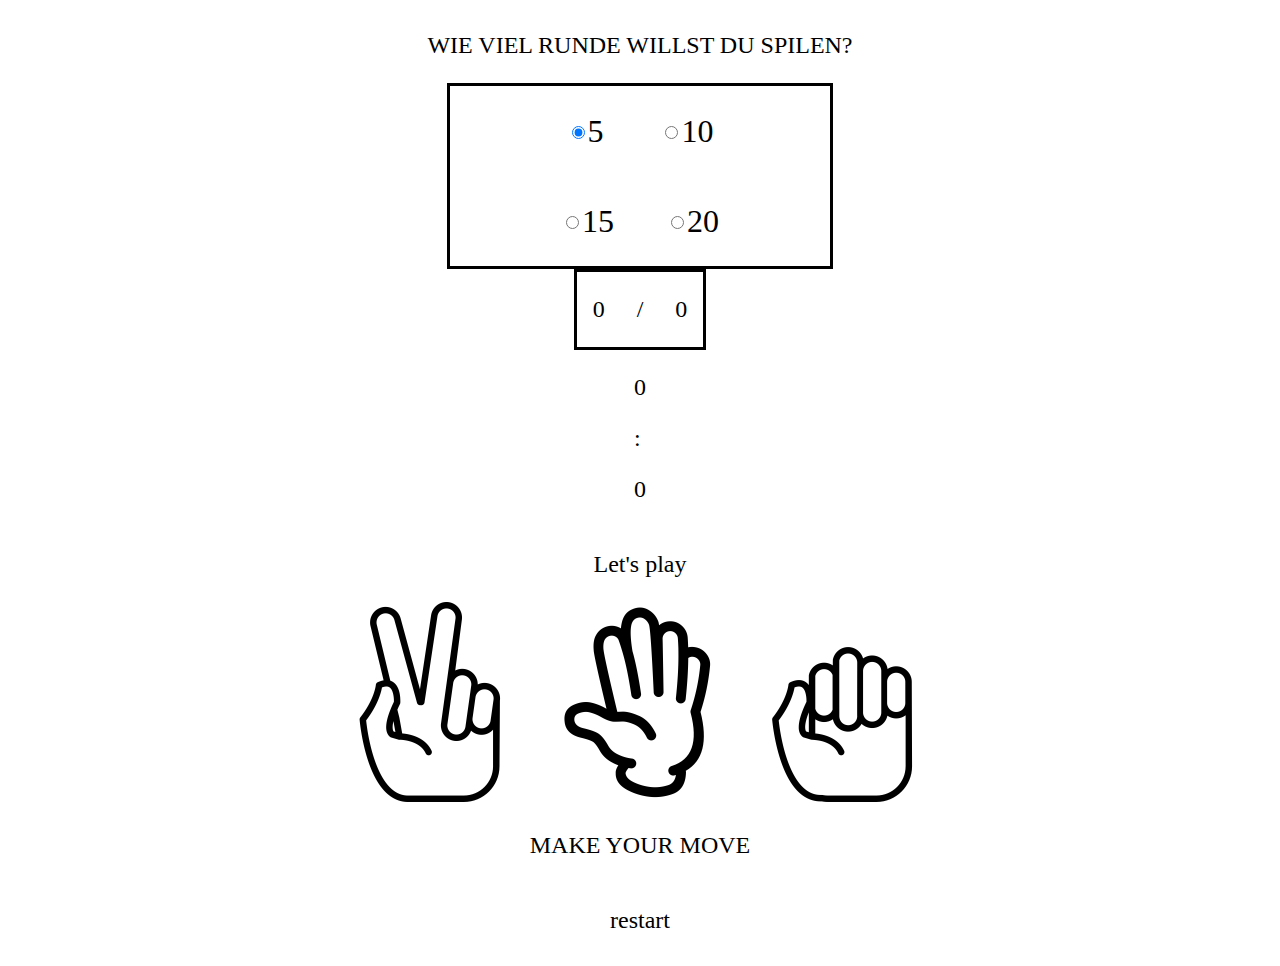
==== index.html @ a73a0c54 "Rock Paper Scissors" ====
<!DOCTYPE html>
<html lang="en">

<head>
    <meta charset="UTF-8">
    <meta name="viewport" content="width=device-width, initial-scale=1.0">
    <title>Document</title>
    <link rel="stylesheet" href="assets/css/style.css">
</head>

<body>

    <!-- <h1>Rock Paper Scissors</h1> -->
    <section class="lands">
        <p> WIE VIEL RUNDE WILLST DU SPILEN?</p>


        <form action="" id="show" onclick="manyRunde()">
            <div class="radio1">
                <input type="radio" id="funf" name="runde" value="5" checked>
                <label for="">5</label>
                <input type="radio" id="zehn" name="runde" value="10">
                <label for="">10</label>
            </div>
            <div class="radio2">
                <input type="radio" id="funfzehn" name="runde" value="15">
                <label for="">15</label>
                <input type="radio" id="zwanzig" name="runde" value="20">
                <label for="">20</label>
            </div>
        </form>

        <div id="rounds-result">
            <p id="rounds-min">0</p>
            <p>/</p>
            <p id="rounds-max">0</p>
        </div>
        <div id="result">
            <p id="user">0</p>
            <p>:</p>
            <p id="comp">0</p>
        </div>
        <div id="play">
            <p id="let">Let's play</p>
        </div>
        <div id="bilder">
            <img src="assets/img/1.png" id="scissors" alt="">
            <img src="assets/img/2.png" id="paper" alt="">
            <img src="assets/img/3.jpg" id="rock" alt="">

        </div>
        <p id="make">MAKE YOUR MOVE</p>
        <p id="neustart" onclick="restart()">restart</p>
    </section>



    <script src="assets/js/main.js"></script>
</body>

</html>
---- assets/css/style.css ----
section {
  display: flex;
  flex-direction: column;
  justify-content: center;
  align-items: center;
  font-size: 1.5rem;
}
.radio1,
.radio2 {
  width: 50%;

  display: flex;
  align-items: center;
  justify-content: center;
  height: 10vh;
  font-size: 2rem;
}
form {
  display: flex;
  flex-direction: column;
  align-items: center;
  border: 3px solid black;

  width: 30%;
}
.radio1 label:nth-of-type(1) {
  margin-right: 30%;
}
.radio2 label:nth-of-type(1) {
  margin-right: 27.5%;
}
#rounds-result {
  display: flex;
  align-items: center;
  justify-content: center;
  justify-content: space-around;
  border: 3px solid black;
  width: 10%;
}
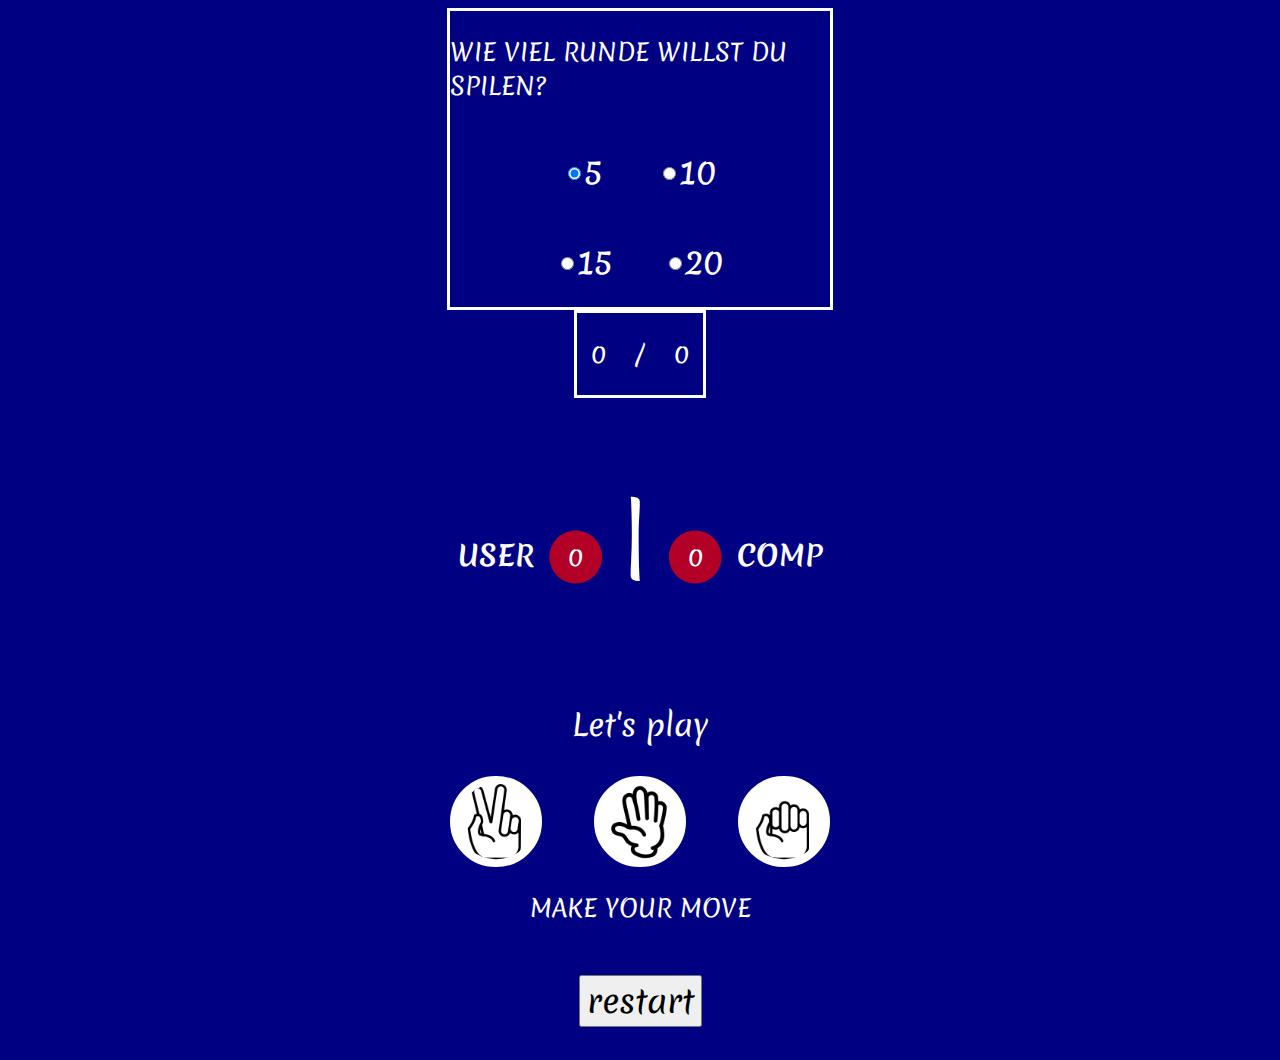
==== commit b26f9be4: "CSS 2" ====
--- a/index.html
+++ b/index.html
@@ -5,6 +5,10 @@
     <meta charset="UTF-8">
     <meta name="viewport" content="width=device-width, initial-scale=1.0">
     <title>Document</title>
+    <link
+        href="https://fonts.googleapis.com/css2?family=Aclonica&family=Almendra+Display&family=Cabin+Sketch&family=Merienda:wght@700&family=Rock+Salt&family=Ruslan+Display&display=swap"
+        rel="stylesheet">
+
     <link rel="stylesheet" href="assets/css/style.css">
 </head>
 
@@ -12,10 +16,11 @@
 
     <!-- <h1>Rock Paper Scissors</h1> -->
     <section class="lands">
-        <p> WIE VIEL RUNDE WILLST DU SPILEN?</p>
+
 
 
         <form action="" id="show" onclick="manyRunde()">
+            <p> WIE VIEL RUNDE WILLST DU SPILEN?</p>
             <div class="radio1">
                 <input type="radio" id="funf" name="runde" value="5" checked>
                 <label for="">5</label>
@@ -36,12 +41,14 @@
             <p id="rounds-max">0</p>
         </div>
         <div id="result">
+            <h3>USER</h3>
             <p id="user">0</p>
-            <p>:</p>
+            <p style="font-size: 5rem;">|</p>
             <p id="comp">0</p>
+            <h3>COMP</h3>
         </div>
         <div id="play">
-            <p id="let">Let's play</p>
+            <p id="let" style="font-size: 30px;">Let's play</p>
         </div>
         <div id="bilder">
             <img src="assets/img/1.png" id="scissors" alt="">
@@ -50,7 +57,10 @@
 
         </div>
         <p id="make">MAKE YOUR MOVE</p>
-        <p id="neustart" onclick="restart()">restart</p>
+        <button id="neustart" onclick="restart()">restart</button>
+        <!-- <footer>
+            <a href="index2.html">&#8656;BACK TO ROUNDS</a>
+        </footer> -->
     </section>
 
 
--- a/assets/css/style.css
+++ b/assets/css/style.css
@@ -1,9 +1,25 @@
+/* font-family: 'Aclonica', sans-serif;
+font-family: 'Almendra Display', cursive;
+font-family: 'Cabin Sketch', cursive;
+font-family: 'Merienda', cursive;
+font-family: 'Rock Salt', cursive;
+font-family: 'Ruslan Display', cursive; */
+body {
+  background-color: rgb(0, 0, 130);
+  color: white;
+  font-family: "Merienda", cursive;
+}
+
 section {
+  /* margin-top: 5%; */
   display: flex;
   flex-direction: column;
   justify-content: center;
   align-items: center;
   font-size: 1.5rem;
+
+  /* font-family: "Cabin Sketch", cursive; */
+  /* font-family: "Aclonica", sans-serif; */
 }
 .radio1,
 .radio2 {
@@ -19,7 +35,8 @@
   display: flex;
   flex-direction: column;
   align-items: center;
-  border: 3px solid black;
+  justify-content: center;
+  border: 3px solid white;
 
   width: 30%;
 }
@@ -34,6 +51,50 @@
   align-items: center;
   justify-content: center;
   justify-content: space-around;
-  border: 3px solid black;
+  border: 3px solid white;
   width: 10%;
 }
+#result {
+  display: flex;
+
+  width: 30%;
+  justify-content: space-around;
+  align-items: baseline;
+}
+
+#user {
+  background-color: rgba(255, 0, 0, 0.7);
+  padding: 5%;
+  clip-path: circle();
+}
+#comp {
+  background-color: rgba(255, 0, 0, 0.7);
+  padding: 5%;
+  clip-path: circle();
+}
+img {
+  width: 20%;
+  border: 4px solid white;
+  padding: 1%;
+  border-radius: 100%;
+  background-color: white;
+  transition: all 0.5s linear;
+}
+#bilder {
+  display: flex;
+  justify-content: space-between;
+  width: 30%;
+}
+button {
+  font-family: "Merienda", cursive;
+  font-size: 2rem;
+  margin-top: 2%;
+  margin-bottom: 2%;
+}
+/* a {
+  margin-top: 10%;
+} */
+img:hover {
+  border: 5px solid lime;
+  background-color: rgba(255, 255, 255, 0.3);
+}
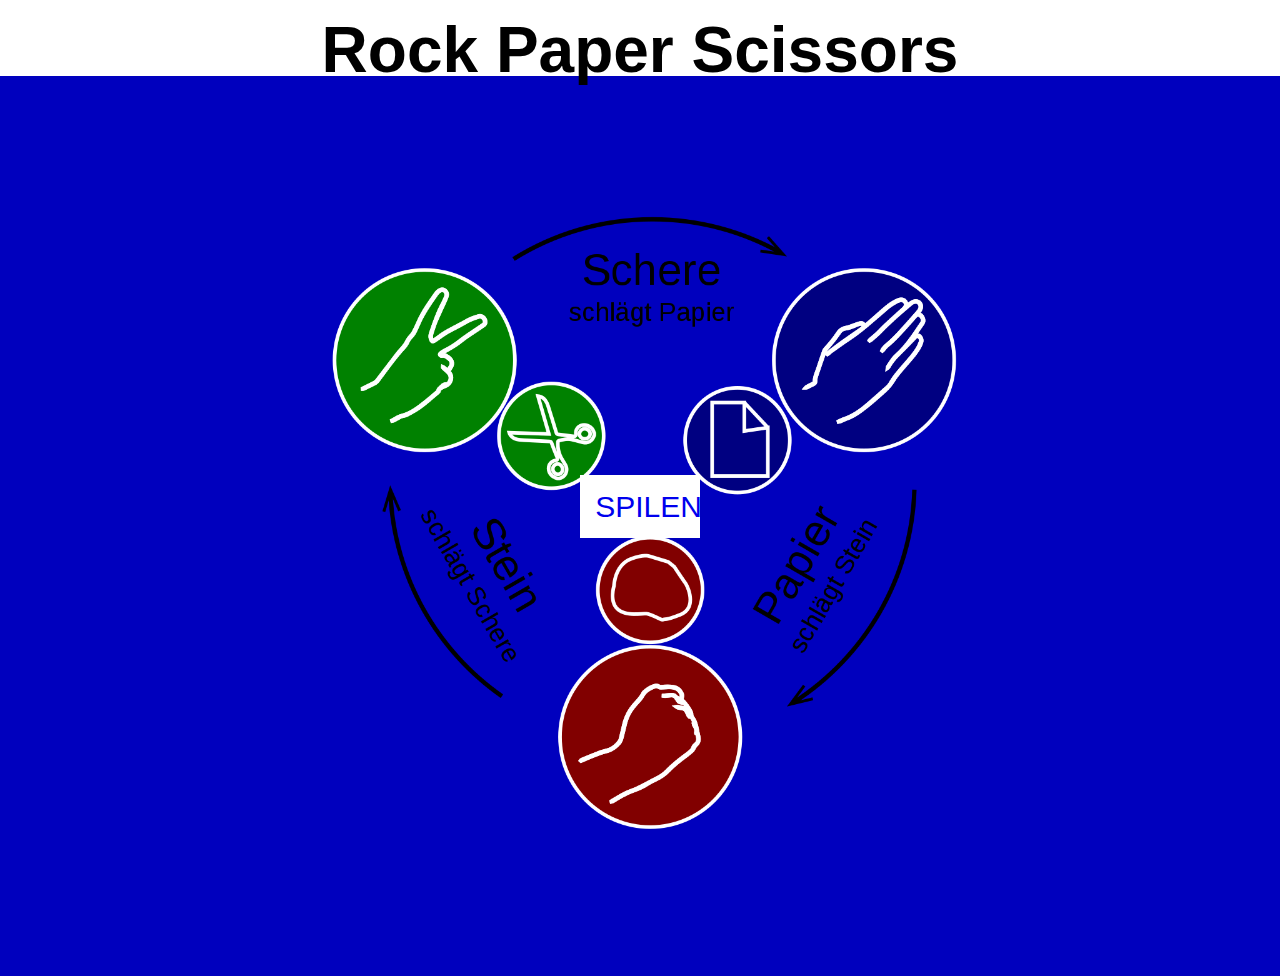
==== commit 4c052157: "header" ====
--- a/index.html
+++ b/index.html
@@ -5,67 +5,33 @@
     <meta charset="UTF-8">
     <meta name="viewport" content="width=device-width, initial-scale=1.0">
     <title>Document</title>
-    <link
-        href="https://fonts.googleapis.com/css2?family=Aclonica&family=Almendra+Display&family=Cabin+Sketch&family=Merienda:wght@700&family=Rock+Salt&family=Ruslan+Display&display=swap"
-        rel="stylesheet">
-
     <link rel="stylesheet" href="assets/css/style.css">
 </head>
+<style>
+    * {
+        margin: 0;
+        padding: 0;
+    }
+
+    h1 {
+        text-align: center;
+        background-color: white;
+        font-family: "Aclonica", sans-serif;
+        height: 7vh;
+        padding-top: 1%;
+        font-size: 4rem;
+
+    }
+</style>
 
 <body>
+    <header>
+        <h1>Rock Paper Scissors</h1>
+        <div class="erstseite">
+            <a href="index2.html">SPILEN</a>
+        </div>
 
-    <!-- <h1>Rock Paper Scissors</h1> -->
-    <section class="lands">
-
-
-
-        <form action="" id="show" onclick="manyRunde()">
-            <p> WIE VIEL RUNDE WILLST DU SPILEN?</p>
-            <div class="radio1">
-                <input type="radio" id="funf" name="runde" value="5" checked>
-                <label for="">5</label>
-                <input type="radio" id="zehn" name="runde" value="10">
-                <label for="">10</label>
-            </div>
-            <div class="radio2">
-                <input type="radio" id="funfzehn" name="runde" value="15">
-                <label for="">15</label>
-                <input type="radio" id="zwanzig" name="runde" value="20">
-                <label for="">20</label>
-            </div>
-        </form>
-
-        <div id="rounds-result">
-            <p id="rounds-min">0</p>
-            <p>/</p>
-            <p id="rounds-max">0</p>
-        </div>
-        <div id="result">
-            <h3>USER</h3>
-            <p id="user">0</p>
-            <p style="font-size: 5rem;">|</p>
-            <p id="comp">0</p>
-            <h3>COMP</h3>
-        </div>
-        <div id="play">
-            <p id="let" style="font-size: 30px;">Let's play</p>
-        </div>
-        <div id="bilder">
-            <img src="assets/img/1.png" id="scissors" alt="">
-            <img src="assets/img/2.png" id="paper" alt="">
-            <img src="assets/img/3.jpg" id="rock" alt="">
-
-        </div>
-        <p id="make">MAKE YOUR MOVE</p>
-        <button id="neustart" onclick="restart()">restart</button>
-        <!-- <footer>
-            <a href="index2.html">&#8656;BACK TO ROUNDS</a>
-        </footer> -->
-    </section>
-
-
-
-    <script src="assets/js/main.js"></script>
+    </header>
 </body>
 
 </html>--- a/assets/css/style.css
+++ b/assets/css/style.css
@@ -4,7 +4,31 @@
 font-family: 'Merienda', cursive;
 font-family: 'Rock Salt', cursive;
 font-family: 'Ruslan Display', cursive; */
-body {
+
+header {
+  background-color: rgb(0, 0, 190);
+}
+.erstseite {
+  background: url(../img/1024px-Rock-paper-scissors_de.svg.png) center / 50%
+    no-repeat;
+  height: 100vh;
+  display: flex;
+  justify-content: center;
+  align-items: center;
+}
+.erstseite a {
+  font-size: 30px;
+  font-family: "Aclonica", sans-serif;
+  text-decoration: none;
+  border: 2px solid white;
+  margin-bottom: 3%;
+  width: 7%;
+  text-align: center;
+  padding: 1%;
+  background-color: white;
+}
+.body {
+  background: no-repeat;
   background-color: rgb(0, 0, 130);
   color: white;
   font-family: "Merienda", cursive;
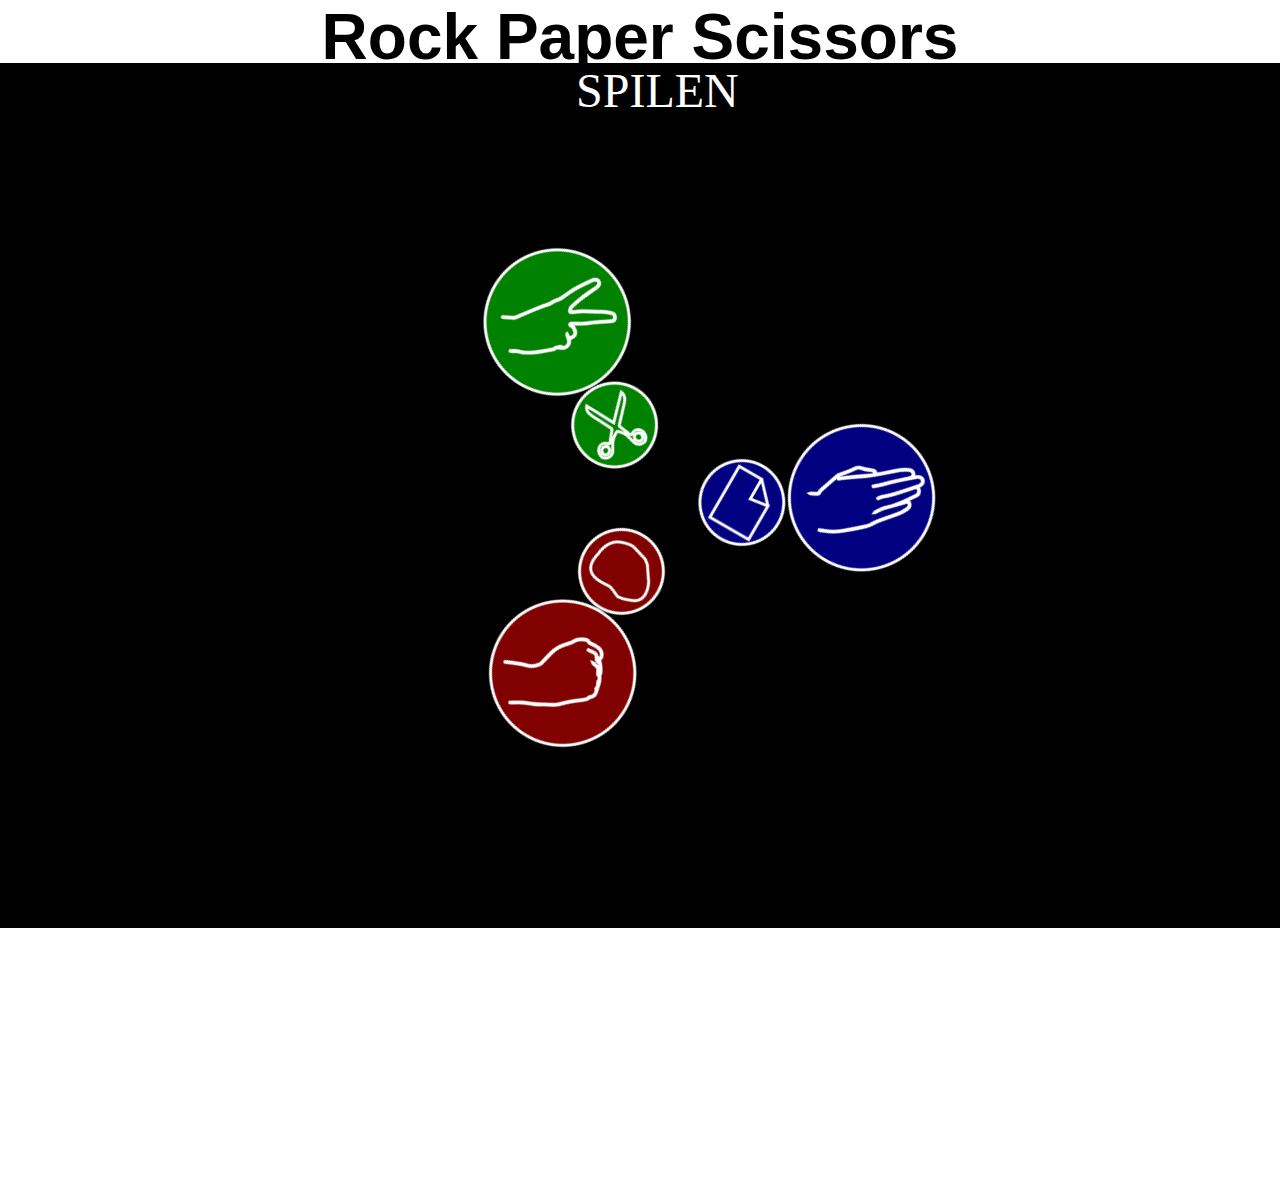
==== commit 69a8376f: "CSS-lev2" ====
--- a/index.html
+++ b/index.html
@@ -18,7 +18,7 @@
         background-color: white;
         font-family: "Aclonica", sans-serif;
         height: 7vh;
-        padding-top: 1%;
+        /* padding-top: 1%; */
         font-size: 4rem;
 
     }
@@ -27,9 +27,11 @@
 <body>
     <header>
         <h1>Rock Paper Scissors</h1>
+        <a href="index2.html" class="spilen">SPILEN</a>
         <div class="erstseite">
-            <a href="index2.html">SPILEN</a>
+
         </div>
+
 
     </header>
 </body>
--- a/assets/css/style.css
+++ b/assets/css/style.css
@@ -6,30 +6,39 @@
 font-family: 'Ruslan Display', cursive; */
 
 header {
-  background-color: rgb(0, 0, 190);
+  background-color: rgb(0, 0, 0);
 }
 .erstseite {
-  background: url(../img/1024px-Rock-paper-scissors_de.svg.png) center / 50%
+  background: url(../img/1024px-Rock-paper-scissors_de.svg.png) center / 40%
     no-repeat;
-  height: 100vh;
+  height: 90vh;
   display: flex;
   justify-content: center;
   align-items: center;
+  animation: roll 15s infinite;
+  transform: rotate(30deg);
 }
-.erstseite a {
-  font-size: 30px;
-  font-family: "Aclonica", sans-serif;
+
+@keyframes roll {
+  0% {
+    transform: rotatey(0);
+  }
+  100% {
+    transform: rotatey(360deg);
+  }
+}
+
+header a {
+  color: white;
   text-decoration: none;
-  border: 2px solid white;
-  margin-bottom: 3%;
-  width: 7%;
-  text-align: center;
-  padding: 1%;
-  background-color: white;
+  font-size: 3rem;
+  margin-left: 45%;
+  margin-top: 5%;
+  width: 100%;
 }
 .body {
   background: no-repeat;
-  background-color: rgb(0, 0, 130);
+  background-color: rgb(0, 0, 0);
   color: white;
   font-family: "Merienda", cursive;
 }
@@ -71,6 +80,7 @@
   margin-right: 27.5%;
 }
 #rounds-result {
+  margin-top: 2%;
   display: flex;
   align-items: center;
   justify-content: center;
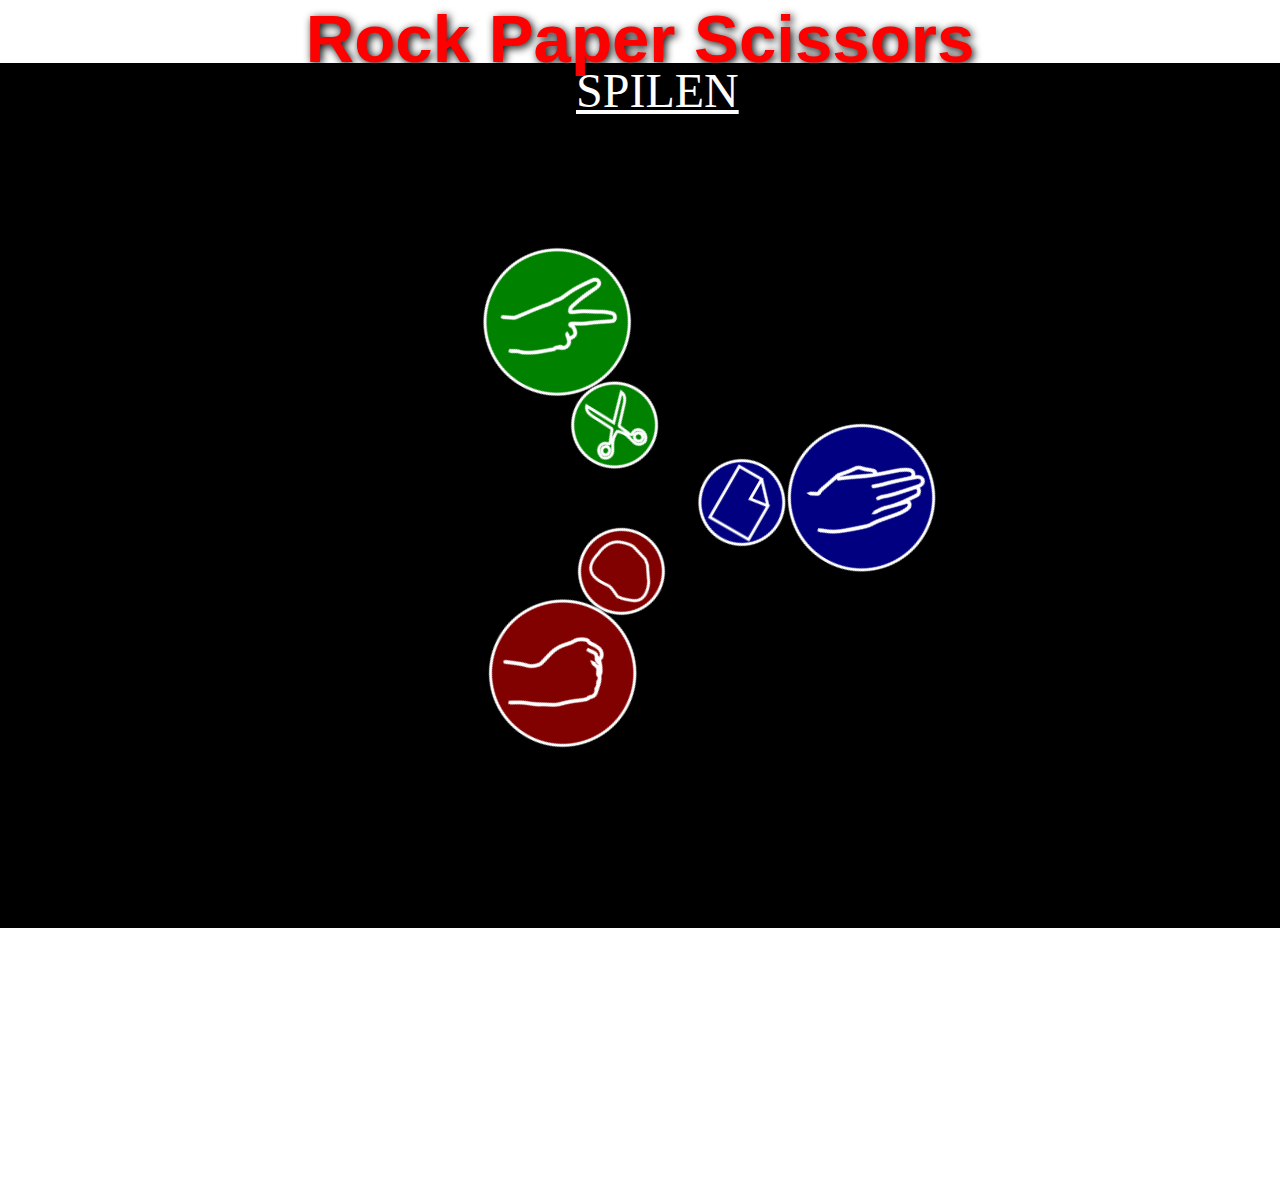
==== commit b1176e4e: "responsiv" ====
--- a/index.html
+++ b/index.html
@@ -20,7 +20,21 @@
         height: 7vh;
         /* padding-top: 1%; */
         font-size: 4rem;
+        transition: all 1s linear;
 
+    }
+
+    h1:hover {
+        color: red;
+        text-shadow: 2px 2px 8px #000;
+        font-size: 4.2rem;
+
+    }
+
+    @media only screen and (max-width: 900px) {
+        h1 {
+            font-size: 2rem;
+        }
     }
 </style>
 
--- a/assets/css/style.css
+++ b/assets/css/style.css
@@ -18,7 +18,6 @@
   animation: roll 15s infinite;
   transform: rotate(30deg);
 }
-
 @keyframes roll {
   0% {
     transform: rotatey(0);
@@ -27,14 +26,18 @@
     transform: rotatey(360deg);
   }
 }
-
 header a {
   color: white;
-  text-decoration: none;
   font-size: 3rem;
   margin-left: 45%;
   margin-top: 5%;
   width: 100%;
+  transition: all 1s linear;
+}
+header a:hover {
+  color: red;
+  text-shadow: 2px 2px 8px #fff;
+  font-size: 3.2rem;
 }
 .body {
   background: no-repeat;
@@ -42,22 +45,16 @@
   color: white;
   font-family: "Merienda", cursive;
 }
-
 section {
-  /* margin-top: 5%; */
   display: flex;
   flex-direction: column;
   justify-content: center;
   align-items: center;
   font-size: 1.5rem;
-
-  /* font-family: "Cabin Sketch", cursive; */
-  /* font-family: "Aclonica", sans-serif; */
 }
 .radio1,
 .radio2 {
   width: 50%;
-
   display: flex;
   align-items: center;
   justify-content: center;
@@ -70,8 +67,8 @@
   align-items: center;
   justify-content: center;
   border: 3px solid white;
-
-  width: 30%;
+  height: 20vh;
+  width: 60%;
 }
 .radio1 label:nth-of-type(1) {
   margin-right: 30%;
@@ -86,11 +83,11 @@
   justify-content: center;
   justify-content: space-around;
   border: 3px solid white;
-  width: 10%;
+  width: 15%;
+  font-size: 2rem;
 }
 #result {
   display: flex;
-
   width: 30%;
   justify-content: space-around;
   align-items: baseline;
@@ -100,11 +97,13 @@
   background-color: rgba(255, 0, 0, 0.7);
   padding: 5%;
   clip-path: circle();
+  font-size: 3rem;
 }
 #comp {
   background-color: rgba(255, 0, 0, 0.7);
   padding: 5%;
   clip-path: circle();
+  font-size: 3rem;
 }
 img {
   width: 20%;
@@ -117,7 +116,7 @@
 #bilder {
   display: flex;
   justify-content: space-between;
-  width: 30%;
+  width: 40%;
 }
 button {
   font-family: "Merienda", cursive;
@@ -125,10 +124,37 @@
   margin-top: 2%;
   margin-bottom: 2%;
 }
-/* a {
-  margin-top: 10%;
-} */
+.zeischen {
+  font-size: 4rem;
+}
 img:hover {
   border: 5px solid lime;
   background-color: rgba(255, 255, 255, 0.3);
 }
+@media only screen and (max-width: 900px) {
+  form {
+    width: 100%;
+  }
+  section {
+    font-size: 1rem;
+  }
+  #rounds-result {
+    width: 30%;
+    margin-bottom: 0;
+  }
+  .zeischen {
+    font-size: 1rem;
+    margin-bottom: 0;
+    margin-top: 0;
+  }
+  .erstseite {
+    background-size: 90%;
+  }
+  header a {
+    font-size: 2rem;
+    margin-left: 36%;
+  }
+  img {
+    width: 25%;
+  }
+}
